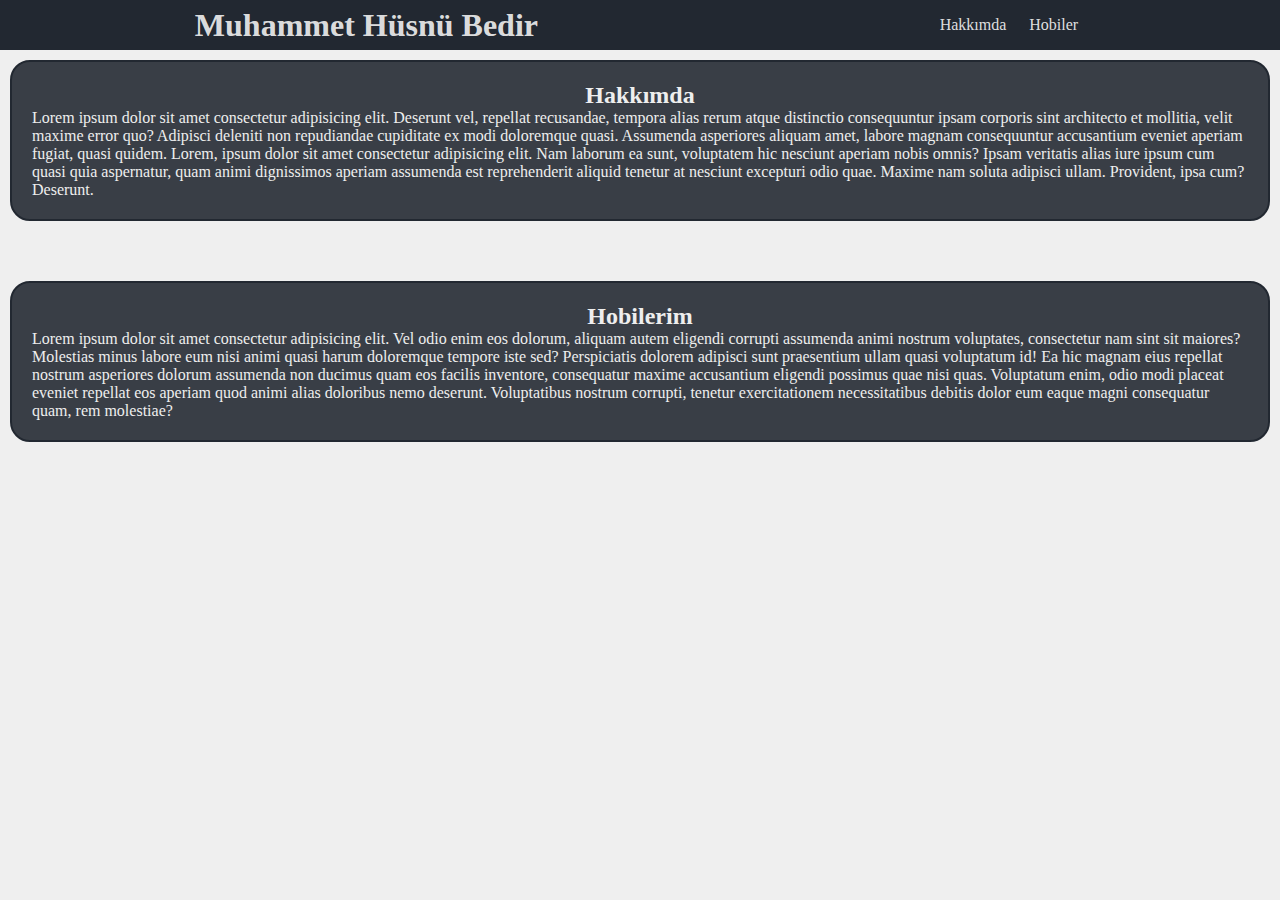
==== index.html @ eeb7adf3 "first commit" ====
<!DOCTYPE html>
<html lang="tr">
  <head>
    <meta charset="UTF-8" />
    <meta http-equiv="X-UA-Compatible" content="IE=edge" />
    <meta name="viewport" content="width=device-width, initial-scale=1.0" />
    <title>Muhammet Hüsnü Bedir</title>
    <link rel="stylesheet" href=".//style.css" />
  </head>
  <body>
    <!-- header kısmı -->

    <header>
      <h1>Muhammet Hüsnü Bedir</h1>
      <div class="buttonheader">
        <a href="#about">Hakkımda</a>
        <a href="#hobbies">Hobiler</a>
      </div>
    </header>

    <!-- hakkında kısmı -->

    <div id="about">
      <h2>Hakkımda</h2>
      <p>
        Lorem ipsum dolor sit amet consectetur adipisicing elit. Deserunt vel,
        repellat recusandae, tempora alias rerum atque distinctio consequuntur
        ipsam corporis sint architecto et mollitia, velit maxime error quo?
        Adipisci deleniti non repudiandae cupiditate ex modi doloremque quasi.
        Assumenda asperiores aliquam amet, labore magnam consequuntur
        accusantium eveniet aperiam fugiat, quasi quidem. Lorem, ipsum dolor sit
        amet consectetur adipisicing elit. Nam laborum ea sunt, voluptatem hic
        nesciunt aperiam nobis omnis? Ipsam veritatis alias iure ipsum cum quasi
        quia aspernatur, quam animi dignissimos aperiam assumenda est
        reprehenderit aliquid tenetur at nesciunt excepturi odio quae. Maxime
        nam soluta adipisci ullam. Provident, ipsa cum? Deserunt.
      </p>
    </div>

    <!-- hobiler kısmı -->

    <div id="hobbies">
      <h2>Hobilerim</h2>
      <p>
        Lorem ipsum dolor sit amet consectetur adipisicing elit. Vel odio enim
        eos dolorum, aliquam autem eligendi corrupti assumenda animi nostrum
        voluptates, consectetur nam sint sit maiores? Molestias minus labore eum
        nisi animi quasi harum doloremque tempore iste sed? Perspiciatis dolorem
        adipisci sunt praesentium ullam quasi voluptatum id! Ea hic magnam eius
        repellat nostrum asperiores dolorum assumenda non ducimus quam eos
        facilis inventore, consequatur maxime accusantium eligendi possimus quae
        nisi quas. Voluptatum enim, odio modi placeat eveniet repellat eos
        aperiam quod animi alias doloribus nemo deserunt. Voluptatibus nostrum
        corrupti, tenetur exercitationem necessitatibus debitis dolor eum eaque
        magni consequatur quam, rem molestiae?
      </p>
    </div>
  </body>
</html>
---- style.css ----
* {
  padding: 0;
  margin: 0;
  box-sizing: border-box;
  text-decoration: none;
}
body {
  background-color: #eeee;
}

/* header kısmı */

header {
  display: flex;
  justify-content: space-around;
  align-items: center;
  background-color: #222831;
  position: fixed;
  width: 100%;
  height: 50px;
  color: #eeee;
  cursor: default;
  top: 0;
}
header a {
  margin-left: 5px;
  color: #eeee;
  padding: 7px;
}
header a:hover {
  border: #00adb5 2px solid;
  border-radius: 10px;
  padding: 5px;
  background-color: #eeee;
  color: #393e46;
}

/* Hakkımda kısmı */

#about {
  margin: 60px 10px;
  color: #eeeeee;
  background-color: #393e46;
  padding: 20px;
  border: #222831 2px solid;
  border-radius: 20px;
  display: flex;
  flex-direction: column;
  align-items: center;
}

/* Hobilerim kısmı */

#hobbies {
  margin: 0px 10px;
  color: #eeeeee;
  background-color: #393e46;
  padding: 20px;
  border: #222831 2px solid;
  border-radius: 20px;
  display: flex;
  flex-direction: column;
  align-items: center;
}
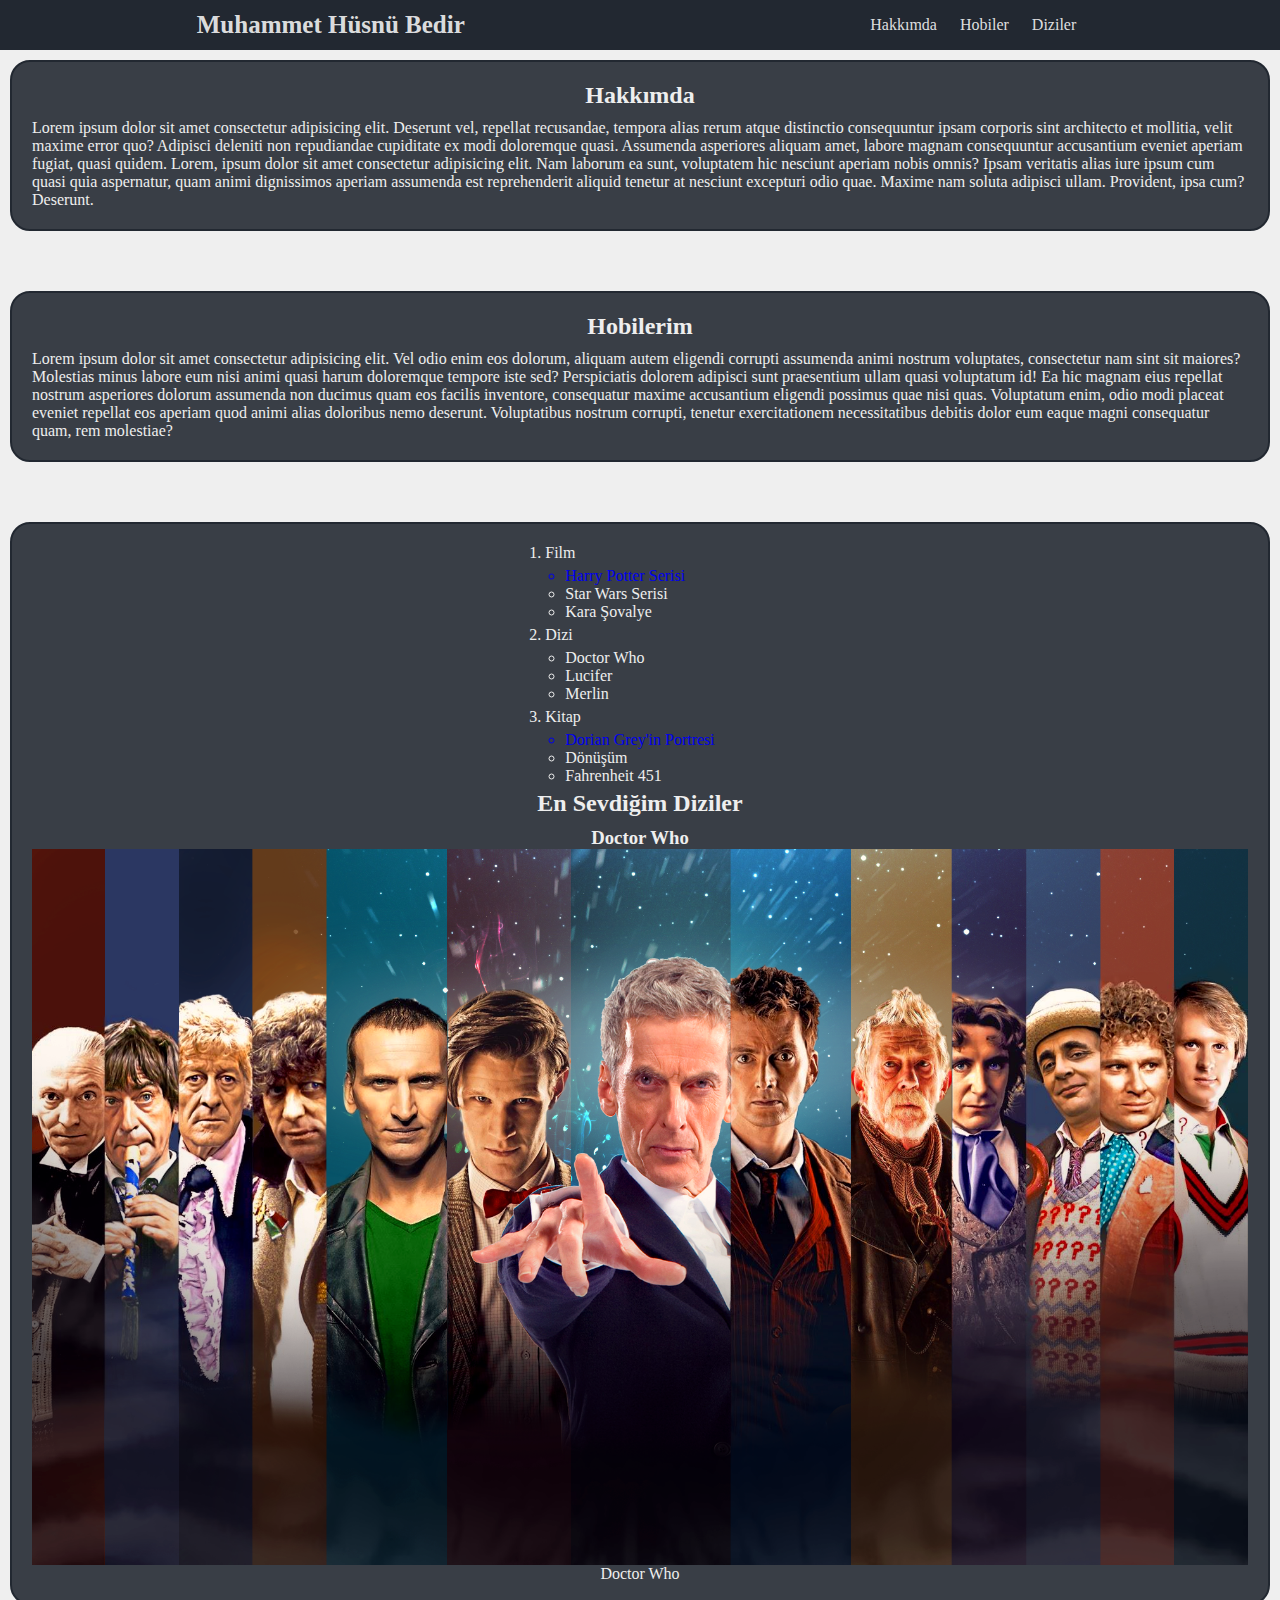
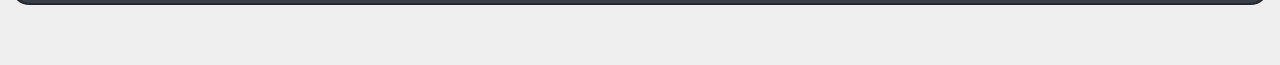
==== commit dd88fbf5: "sevdiğim diziler kısmı eklendi fotoğraflar taşındı" ====
--- a/index.html
+++ b/index.html
@@ -15,6 +15,7 @@
       <div class="buttonheader">
         <a href="#about">Hakkımda</a>
         <a href="#hobbies">Hobiler</a>
+        <a href="#tvseries">Diziler</a>
       </div>
     </header>
 
@@ -55,5 +56,47 @@
         magni consequatur quam, rem molestiae?
       </p>
     </div>
+
+    <!-- en sevdiğim diziler kısmı -->
+
+    <div id="tvseries">
+      <ol>
+        <li>
+          Film
+          <ul class="margin">
+            <a href="https://www.imdb.com/list/ls003814436/"
+              ><li>Harry Potter Serisi</li></a
+            >
+            <li>Star Wars Serisi</li>
+            <li>Kara Şovalye</li>
+          </ul>
+        </li>
+        <li>
+          Dizi
+          <ul class="margin">
+            <li>Doctor Who</li>
+            <li>Lucifer</li>
+            <li>Merlin</li>
+          </ul>
+        </li>
+        <li>
+          Kitap
+          <ul class="margin">
+            <a
+              href="https://www.goodreads.com/book/show/5297.The_Picture_of_Dorian_Gray"
+            >
+              <li>Dorian Grey'in Portresi</li></a
+            >
+            <li>Dönüşüm</li>
+            <li>Fahrenheit 451</li>
+          </ul>
+        </li>
+      </ol>
+
+      <h2>En Sevdiğim Diziler</h2>
+      <h3>Doctor Who</h3>
+      <img src="./picture/All-doctors.png" alt="Doctor Who" class="doctorpic" />
+      <p>Doctor Who</p>
+    </div>
   </body>
 </html>
--- a/style.css
+++ b/style.css
@@ -21,6 +21,9 @@
   color: #eeee;
   cursor: default;
   top: 0;
+}
+header h1 {
+  font-size: 25px;
 }
 header a {
   margin-left: 5px;
@@ -62,3 +65,23 @@
   flex-direction: column;
   align-items: center;
 }
+h2 {
+  padding-bottom: 10px;
+}
+#tvseries {
+  margin: 60px 10px;
+  color: #eeeeee;
+  background-color: #393e46;
+  padding: 20px;
+  border: #222831 2px solid;
+  border-radius: 20px;
+  display: flex;
+  flex-direction: column;
+  align-items: center;
+}
+.doctorpic {
+  width: 100%;
+}
+.margin {
+  margin: 5px 20px;
+}
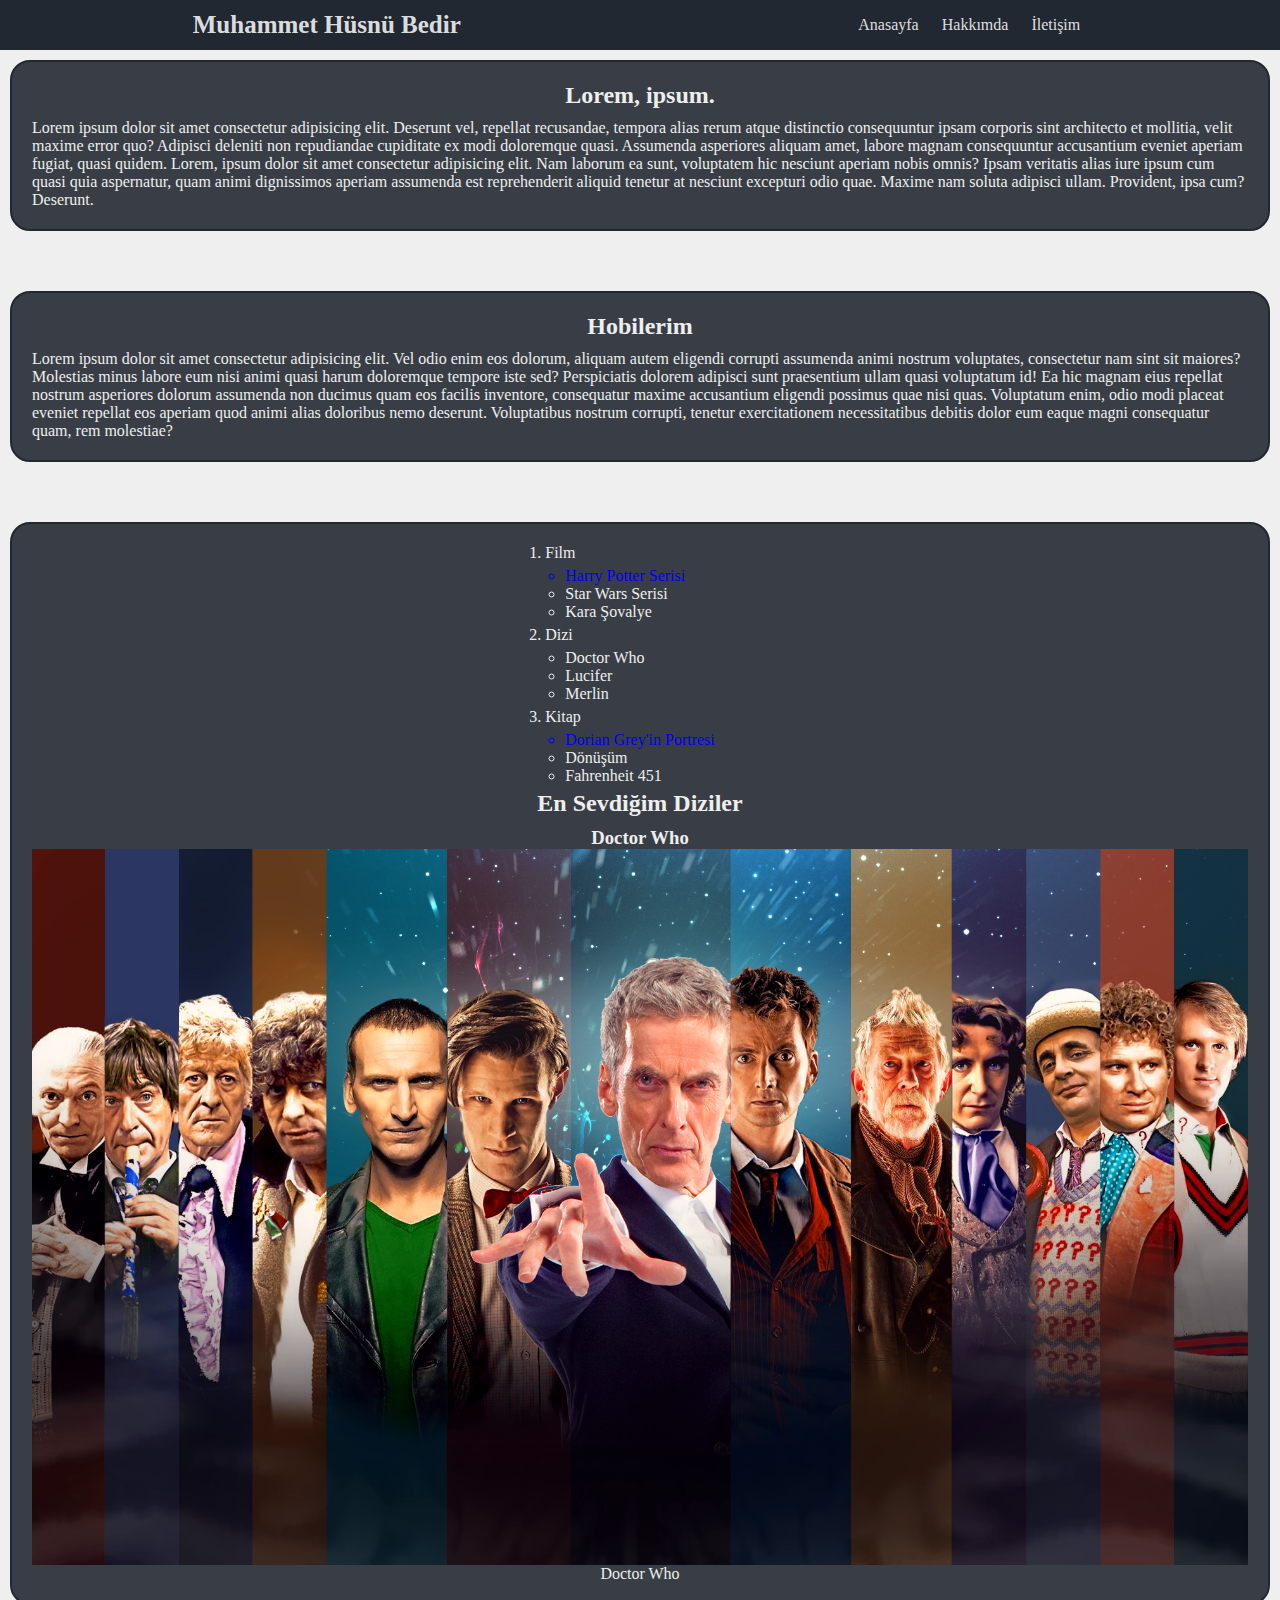
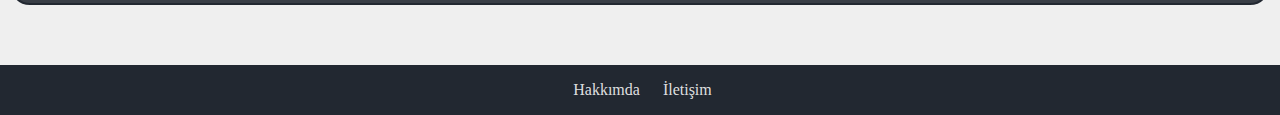
==== commit 315185b3: "contact ve about sayfası eklendi" ====
--- a/index.html
+++ b/index.html
@@ -8,21 +8,23 @@
     <link rel="stylesheet" href=".//style.css" />
   </head>
   <body>
-    <!-- header kısmı -->
+    <!-- Header Start-->
+    <header>
+      <nav>
+        <h1>Muhammet Hüsnü Bedir</h1>
+        <div class="button-nav">
+          <a href="./index.html">Anasayfa</a>
+          <a href="./about-us.html">Hakkımda</a>
+          <a href="./contact.html">İletişim</a>
+        </div>
+      </nav>
+    </header>
+    <!-- Header End  -->
 
-    <header>
-      <h1>Muhammet Hüsnü Bedir</h1>
-      <div class="buttonheader">
-        <a href="#about">Hakkımda</a>
-        <a href="#hobbies">Hobiler</a>
-        <a href="#tvseries">Diziler</a>
-      </div>
-    </header>
+    <!-- About Start -->
 
-    <!-- hakkında kısmı -->
-
-    <div id="about">
-      <h2>Hakkımda</h2>
+    <article id="about">
+      <h2>Lorem, ipsum.</h2>
       <p>
         Lorem ipsum dolor sit amet consectetur adipisicing elit. Deserunt vel,
         repellat recusandae, tempora alias rerum atque distinctio consequuntur
@@ -36,9 +38,11 @@
         reprehenderit aliquid tenetur at nesciunt excepturi odio quae. Maxime
         nam soluta adipisci ullam. Provident, ipsa cum? Deserunt.
       </p>
-    </div>
+    </article>
 
-    <!-- hobiler kısmı -->
+    <!-- About End -->
+
+    <!-- Hobbies Start -->
 
     <div id="hobbies">
       <h2>Hobilerim</h2>
@@ -57,7 +61,9 @@
       </p>
     </div>
 
-    <!-- en sevdiğim diziler kısmı -->
+    <!-- Hobbies End -->
+
+    <!-- Best Movie Start -->
 
     <div id="tvseries">
       <ol>
@@ -98,5 +104,19 @@
       <img src="./picture/All-doctors.png" alt="Doctor Who" class="doctorpic" />
       <p>Doctor Who</p>
     </div>
+
+    <!-- Best Movie End -->
+
+    <!-- footer start -->
+    <footer>
+      <div class="footer">
+
+        <div class="buttonfooter">
+          <a href="./about-us.html">Hakkımda</a>
+          <a href="./contact.html">İletişim</a>
+        </div>
+      </nav>
+    </div>
+    <!-- Footer End  -->
   </body>
 </html>
--- a/style.css
+++ b/style.css
@@ -8,9 +8,9 @@
   background-color: #eeee;
 }
 
-/* header kısmı */
+/* nav kısmı */
 
-header {
+nav {
   display: flex;
   justify-content: space-around;
   align-items: center;
@@ -22,15 +22,15 @@
   cursor: default;
   top: 0;
 }
-header h1 {
+nav h1 {
   font-size: 25px;
 }
-header a {
+nav a {
   margin-left: 5px;
   color: #eeee;
   padding: 7px;
 }
-header a:hover {
+nav a:hover {
   border: #00adb5 2px solid;
   border-radius: 10px;
   padding: 5px;
@@ -85,3 +85,32 @@
 .margin {
   margin: 5px 20px;
 }
+
+/* footer kısmı */
+.footer {
+  display: flex;
+  justify-content: space-around;
+  align-items: center;
+  background-color: #222831;
+  width: 100%;
+  height: 50px;
+  color: #eeee;
+  bottom: 0;
+}
+.footer a {
+  margin-left: 5px;
+  color: #eeee;
+  padding: 7px;
+}
+.footer a:hover {
+  border: #00adb5 2px solid;
+  border-radius: 10px;
+  padding: 5px;
+  background-color: #eeee;
+  color: #393e46;
+}
+
+/* iletişim sayfası link için */
+.contact a {
+  color: #eeeeee;
+}
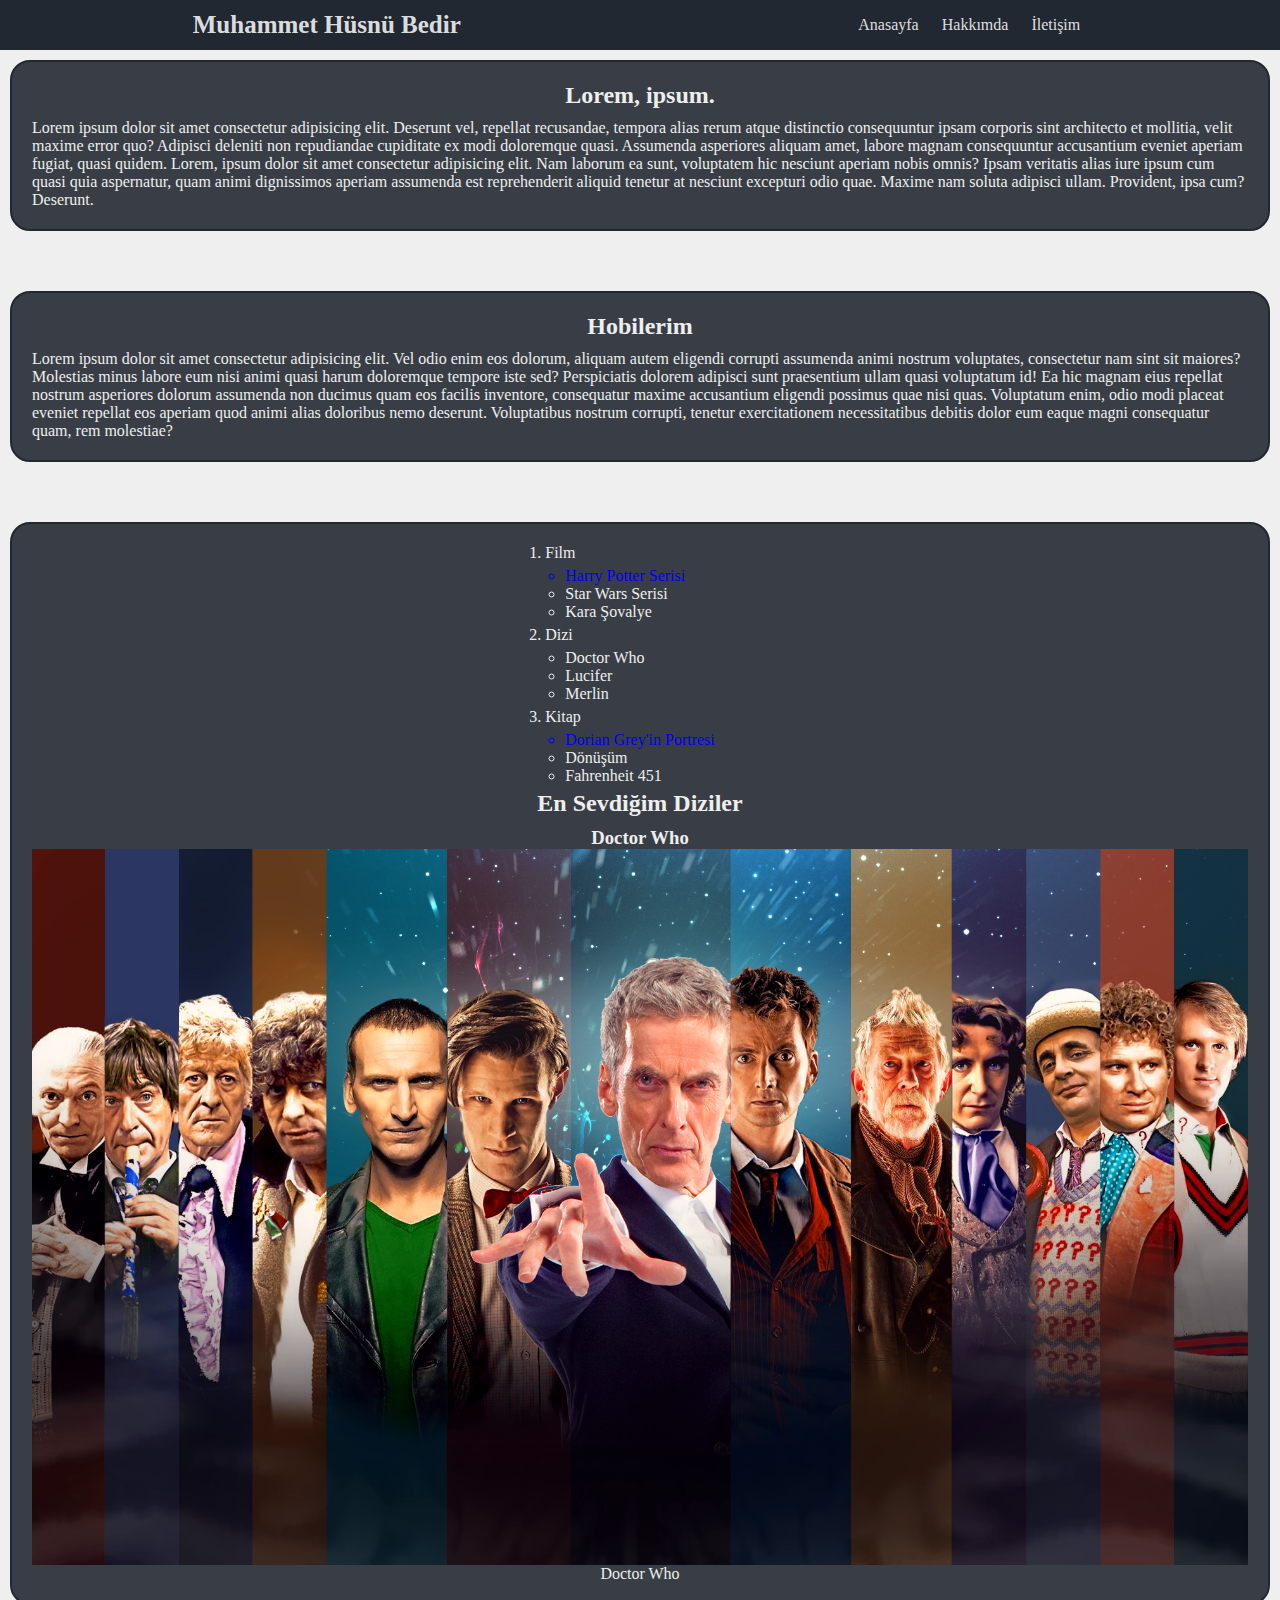
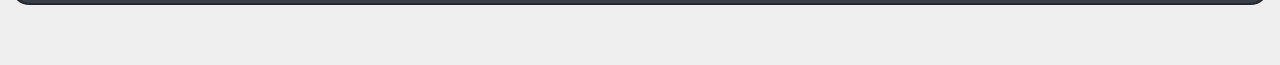
==== commit c5e05b46: "footer kaldırıldı" ====
--- a/index.html
+++ b/index.html
@@ -106,17 +106,5 @@
     </div>
 
     <!-- Best Movie End -->
-
-    <!-- footer start -->
-    <footer>
-      <div class="footer">
-
-        <div class="buttonfooter">
-          <a href="./about-us.html">Hakkımda</a>
-          <a href="./contact.html">İletişim</a>
-        </div>
-      </nav>
-    </div>
-    <!-- Footer End  -->
   </body>
 </html>
--- a/style.css
+++ b/style.css
@@ -6,6 +6,7 @@
 }
 body {
   background-color: #eeee;
+  min-height: 100vh;
 }
 
 /* nav kısmı */
@@ -86,30 +87,6 @@
   margin: 5px 20px;
 }
 
-/* footer kısmı */
-.footer {
-  display: flex;
-  justify-content: space-around;
-  align-items: center;
-  background-color: #222831;
-  width: 100%;
-  height: 50px;
-  color: #eeee;
-  bottom: 0;
-}
-.footer a {
-  margin-left: 5px;
-  color: #eeee;
-  padding: 7px;
-}
-.footer a:hover {
-  border: #00adb5 2px solid;
-  border-radius: 10px;
-  padding: 5px;
-  background-color: #eeee;
-  color: #393e46;
-}
-
 /* iletişim sayfası link için */
 .contact a {
   color: #eeeeee;
